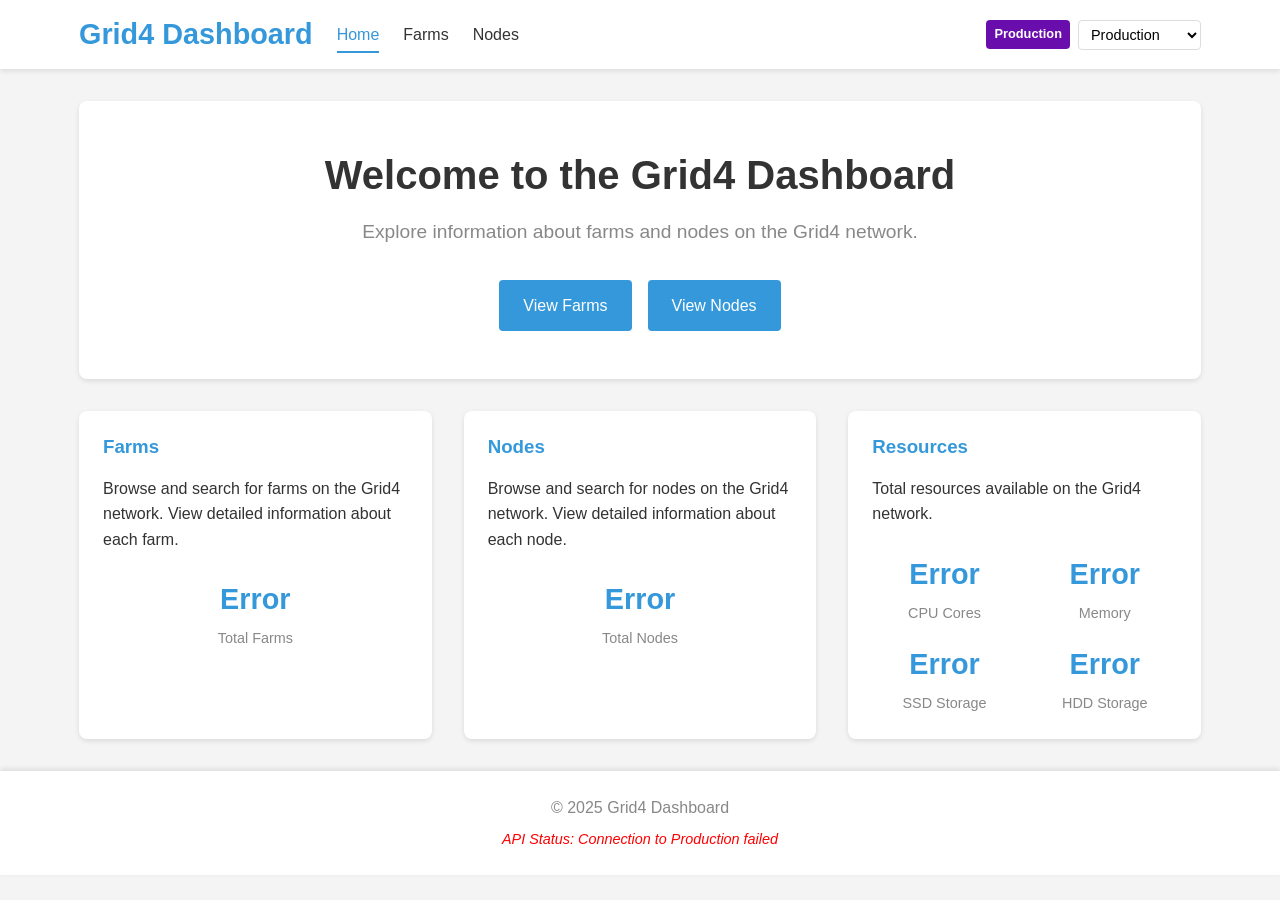
==== index.html @ 6df91328 "initial commit" ====
<!DOCTYPE html>
<html lang="en">
<head>
    <meta charset="UTF-8">
    <meta name="viewport" content="width=device-width, initial-scale=1.0">
    <title>Grid4 Dashboard</title>
    <link rel="stylesheet" href="css/styles.css">
</head>
<body>
    <header>
        <div class="container">
            <h1>Grid4 Dashboard</h1>
            <nav>
                <ul>
                    <li><a href="index.html" class="active">Home</a></li>
                    <li><a href="farms.html">Farms</a></li>
                    <li><a href="nodes.html">Nodes</a></li>
                </ul>
            </nav>
            <div class="env-selector-container">
                <span id="env-badge" class="env-badge">Development</span>
                <select id="env-selector" title="Select environment">
                    <option value="dev">Development</option>
                    <option value="qa">QA</option>
                    <option value="test">Test</option>
                    <option value="prod">Production</option>
                </select>
            </div>
        </div>
    </header>

    <main class="container">
        <section class="hero">
            <h2>Welcome to the Grid4 Dashboard</h2>
            <p>Explore information about farms and nodes on the Grid4 network.</p>
            <div class="cta-buttons">
                <a href="farms.html" class="btn">View Farms</a>
                <a href="nodes.html" class="btn">View Nodes</a>
            </div>
        </section>

        <section class="info-cards">
            <div class="card" id="farms-stats">
                <h3>Farms</h3>
                <p>Browse and search for farms on the Grid4 network. View detailed information about each farm.</p>
                <div class="stats-container">
                    <div class="stat-item">
                        <span class="stat-value" id="farms-count">-</span>
                        <span class="stat-label">Total Farms</span>
                    </div>
                </div>
            </div>
            <div class="card" id="nodes-stats">
                <h3>Nodes</h3>
                <p>Browse and search for nodes on the Grid4 network. View detailed information about each node.</p>
                <div class="stats-container">
                    <div class="stat-item">
                        <span class="stat-value" id="nodes-count">-</span>
                        <span class="stat-label">Total Nodes</span>
                    </div>
                </div>
            </div>
            <div class="card" id="resources-stats">
                <h3>Resources</h3>
                <p>Total resources available on the Grid4 network.</p>
                <div class="stats-container">
                    <div class="stat-item">
                        <span class="stat-value" id="total-cru">-</span>
                        <span class="stat-label">CPU Cores</span>
                    </div>
                    <div class="stat-item">
                        <span class="stat-value" id="total-mru">-</span>
                        <span class="stat-label">Memory</span>
                    </div>
                    <div class="stat-item">
                        <span class="stat-value" id="total-sru">-</span>
                        <span class="stat-label">SSD Storage</span>
                    </div>
                    <div class="stat-item">
                        <span class="stat-value" id="total-hru">-</span>
                        <span class="stat-label">HDD Storage</span>
                    </div>
                </div>
            </div>
        </section>
    </main>

    <footer>
        <div class="container">
            <p>&copy; 2025 Grid4 Dashboard</p>
            <p id="api-status">API Status: Checking...</p>
        </div>
    </footer>

    <script src="js/api.js"></script>
    <script src="js/main.js"></script>
</body>
</html>
---- css/styles.css ----
/* Base Styles */
:root {
    --primary-color: #3498db;
    --secondary-color: #2980b9;
    --accent-color: #e74c3c;
    --text-color: #333;
    --light-gray: #f4f4f4;
    --medium-gray: #ddd;
    --dark-gray: #888;
    --success-color: #27ae60;
    --warning-color: #f39c12;
    --danger-color: #e74c3c;
}

* {
    margin: 0;
    padding: 0;
    box-sizing: border-box;
}

body {
    font-family: 'Segoe UI', Tahoma, Geneva, Verdana, sans-serif;
    line-height: 1.6;
    color: var(--text-color);
    background-color: var(--light-gray);
}

.container {
    width: 90%;
    max-width: 1200px;
    margin: 0 auto;
    padding: 0 15px;
}

/* Typography */
h1, h2, h3, h4 {
    margin-bottom: 1rem;
    line-height: 1.3;
}

a {
    text-decoration: none;
    color: var(--primary-color);
}

a:hover {
    color: var(--secondary-color);
}

/* Header */
header {
    background-color: white;
    box-shadow: 0 2px 5px rgba(0, 0, 0, 0.1);
    padding: 1rem 0;
    margin-bottom: 2rem;
}

header .container {
    display: flex;
    justify-content: space-between;
    align-items: center;
}

header h1 {
    margin-bottom: 0;
    font-size: 1.8rem;
    color: var(--primary-color);
}

nav ul {
    display: flex;
    list-style: none;
}

nav ul li {
    margin-left: 1.5rem;
}

nav ul li a {
    color: var(--text-color);
    font-weight: 500;
    padding: 0.5rem 0;
    border-bottom: 2px solid transparent;
    transition: all 0.3s ease;
}

nav ul li a:hover,
nav ul li a.active {
    color: var(--primary-color);
    border-bottom: 2px solid var(--primary-color);
}

/* Buttons */
.btn, .btn-small {
    display: inline-block;
    background-color: var(--primary-color);
    color: white;
    border: none;
    border-radius: 4px;
    cursor: pointer;
    transition: background-color 0.3s ease;
}

.btn {
    padding: 0.8rem 1.5rem;
    font-size: 1rem;
}

.btn-small {
    padding: 0.5rem 1rem;
    font-size: 0.9rem;
}

.btn:hover, .btn-small:hover {
    background-color: var(--secondary-color);
    color: white;
}

button:disabled {
    background-color: var(--medium-gray);
    cursor: not-allowed;
}

/* Hero Section */
.hero {
    text-align: center;
    padding: 3rem 0;
    background-color: white;
    border-radius: 8px;
    box-shadow: 0 2px 5px rgba(0, 0, 0, 0.1);
    margin-bottom: 2rem;
}

.hero h2 {
    font-size: 2.5rem;
    margin-bottom: 1rem;
}

.hero p {
    font-size: 1.2rem;
    color: var(--dark-gray);
    margin-bottom: 2rem;
}

.cta-buttons {
    display: flex;
    justify-content: center;
    gap: 1rem;
}

/* Cards */
.info-cards {
    display: grid;
    grid-template-columns: repeat(auto-fit, minmax(300px, 1fr));
    gap: 2rem;
    margin-bottom: 2rem;
}

.card {
    background-color: white;
    border-radius: 8px;
    box-shadow: 0 2px 5px rgba(0, 0, 0, 0.1);
    padding: 1.5rem;
    transition: transform 0.3s ease;
}

.card:hover {
    transform: translateY(-5px);
}

.card h3 {
    color: var(--primary-color);
}

.card p {
    margin-bottom: 1.5rem;
}

/* Stats Container */
.stats-container {
    display: flex;
    flex-wrap: wrap;
    gap: 1rem;
    margin-top: 1rem;
}

.stat-item {
    display: flex;
    flex-direction: column;
    align-items: center;
    min-width: 100px;
    flex: 1;
}

.stat-value {
    font-size: 1.8rem;
    font-weight: bold;
    color: var(--primary-color);
    margin-bottom: 0.3rem;
}

.stat-label {
    font-size: 0.9rem;
    color: var(--dark-gray);
    text-align: center;
}

/* Page Header */
.page-header {
    display: flex;
    justify-content: space-between;
    align-items: center;
    margin-bottom: 2rem;
    flex-wrap: wrap;
}

.page-header h2 {
    margin-bottom: 0;
}

/* Search Container */
.search-container {
    display: flex;
    gap: 0.5rem;
    flex-wrap: wrap;
    margin: 1rem 0;
}

.search-container input,
.search-container select {
    padding: 0.5rem;
    border: 1px solid var(--medium-gray);
    border-radius: 4px;
    font-size: 0.9rem;
}

/* Data List */
.data-list {
    background-color: white;
    border-radius: 8px;
    box-shadow: 0 2px 5px rgba(0, 0, 0, 0.1);
    padding: 1.5rem;
    margin-bottom: 2rem;
}

.data-item {
    padding: 1rem;
    border-bottom: 1px solid var(--medium-gray);
    transition: background-color 0.3s ease;
}

.data-item:last-child {
    border-bottom: none;
}

.data-item:hover {
    background-color: var(--light-gray);
}

.data-item h3 {
    margin-bottom: 0.5rem;
}

.data-item p {
    color: var(--dark-gray);
    margin-bottom: 0.5rem;
}

/* Details Container */
.details-container {
    background-color: white;
    border-radius: 8px;
    box-shadow: 0 2px 5px rgba(0, 0, 0, 0.1);
    padding: 1.5rem;
    margin-bottom: 2rem;
}

.detail-row {
    display: flex;
    margin-bottom: 1rem;
    border-bottom: 1px solid var(--light-gray);
    padding-bottom: 1rem;
}

.detail-row:last-child {
    border-bottom: none;
    margin-bottom: 0;
    padding-bottom: 0;
}

.detail-label {
    font-weight: bold;
    width: 200px;
    color: var(--dark-gray);
}

.detail-value {
    flex: 1;
}

/* Resources Container */
.resources-container {
    background-color: white;
    border-radius: 8px;
    box-shadow: 0 2px 5px rgba(0, 0, 0, 0.1);
    padding: 1.5rem;
    margin-bottom: 2rem;
}

.resource-grid {
    display: grid;
    grid-template-columns: repeat(auto-fit, minmax(200px, 1fr));
    gap: 1rem;
}

.resource-item {
    padding: 1rem;
    border-radius: 4px;
    background-color: var(--light-gray);
    text-align: center;
}

.resource-value {
    font-size: 1.5rem;
    font-weight: bold;
    color: var(--primary-color);
}

.resource-label {
    color: var(--dark-gray);
    font-size: 0.9rem;
}

/* Interfaces Container */
.interfaces-container {
    background-color: white;
    border-radius: 8px;
    box-shadow: 0 2px 5px rgba(0, 0, 0, 0.1);
    padding: 1.5rem;
    margin-bottom: 2rem;
}

.interface-item {
    padding: 1rem;
    border-bottom: 1px solid var(--medium-gray);
}

.interface-item:last-child {
    border-bottom: none;
}

/* Pagination */
.pagination {
    display: flex;
    justify-content: center;
    align-items: center;
    gap: 1rem;
    margin-bottom: 2rem;
}

#page-info {
    font-weight: bold;
}

/* Loading */
.loading {
    text-align: center;
    padding: 2rem;
    color: var(--dark-gray);
}

/* Status Indicators */
.status {
    display: inline-block;
    padding: 0.25rem 0.5rem;
    border-radius: 4px;
    font-size: 0.8rem;
    font-weight: bold;
}

.status-up {
    background-color: var(--success-color);
    color: white;
}

.status-down {
    background-color: var(--danger-color);
    color: white;
}

/* Footer */
footer {
    background-color: white;
    box-shadow: 0 -2px 5px rgba(0, 0, 0, 0.1);
    padding: 1.5rem 0;
    text-align: center;
    margin-top: 2rem;
}

footer p {
    color: var(--dark-gray);
}

#api-status {
    font-size: 0.9rem;
    margin-top: 0.5rem;
    font-style: italic;
}

/* Environment Selector */
.env-selector-container {
    display: flex;
    align-items: center;
    margin-left: auto;
    gap: 0.5rem;
}

#env-selector {
    padding: 0.3rem 0.5rem;
    border: 1px solid var(--medium-gray);
    border-radius: 4px;
    background-color: white;
    font-size: 0.9rem;
}

.env-badge {
    display: inline-block;
    padding: 0.25rem 0.5rem;
    border-radius: 4px;
    font-size: 0.8rem;
    font-weight: bold;
    color: white;
}

.env-dev {
    background-color: var(--primary-color);
}

.env-qa {
    background-color: var(--warning-color);
}

.env-test {
    background-color: var(--success-color);
}

.env-prod {
    background-color: #6a0dad; /* Purple color for production */
}

/* Responsive */
@media (max-width: 768px) {
    header .container {
        flex-direction: column;
    }

    nav ul {
        margin-top: 1rem;
    }

    nav ul li {
        margin-left: 1rem;
        margin-right: 1rem;
    }

    .env-selector-container {
        margin: 1rem auto 0;
    }

    .page-header {
        flex-direction: column;
        align-items: flex-start;
    }

    .page-header .btn-small {
        margin-top: 1rem;
    }

    .detail-row {
        flex-direction: column;
    }

    .detail-label {
        width: 100%;
        margin-bottom: 0.5rem;
    }
}
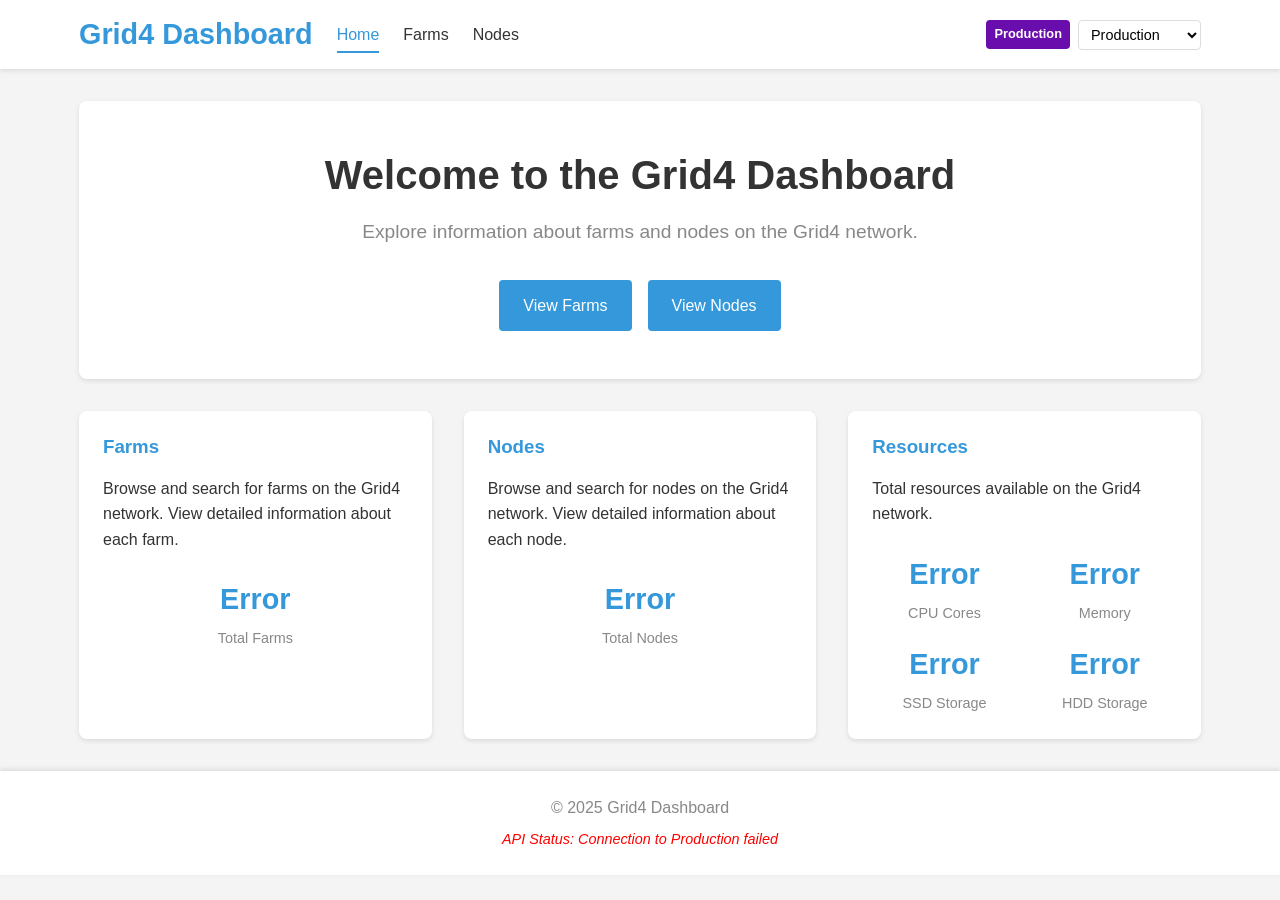
==== commit 977b5d02: "move to table listing instead of div listings" ====
--- a/index.html
+++ b/index.html
@@ -18,12 +18,12 @@
                 </ul>
             </nav>
             <div class="env-selector-container">
-                <span id="env-badge" class="env-badge">Development</span>
+                <span id="env-badge" class="env-badge">Production</span>
                 <select id="env-selector" title="Select environment">
                     <option value="dev">Development</option>
                     <option value="qa">QA</option>
                     <option value="test">Test</option>
-                    <option value="prod">Production</option>
+                    <option value="prod" selected>Production</option>
                 </select>
             </div>
         </div>
--- a/css/styles.css
+++ b/css/styles.css
@@ -176,6 +176,121 @@
     margin-bottom: 1.5rem;
 }
 
+/* Table Styles */
+.table-container {
+    background-color: white;
+    border-radius: 8px;
+    box-shadow: 0 2px 5px rgba(0, 0, 0, 0.1);
+    padding: 1.5rem;
+    margin-bottom: 2rem;
+    overflow: hidden;
+}
+
+.table-controls {
+    display: flex;
+    justify-content: space-between;
+    align-items: center;
+    margin-bottom: 1rem;
+    flex-wrap: wrap;
+    gap: 1rem;
+}
+
+.table-info {
+    font-weight: bold;
+}
+
+.table-page-size {
+    display: flex;
+    align-items: center;
+    gap: 0.5rem;
+}
+
+.table-page-size select {
+    padding: 0.3rem;
+    border: 1px solid var(--medium-gray);
+    border-radius: 4px;
+}
+
+.table-responsive {
+    overflow-x: auto;
+    width: 100%;
+}
+
+.data-table {
+    width: 100%;
+    border-collapse: collapse;
+    font-size: 0.95rem;
+}
+
+.data-table th,
+.data-table td {
+    padding: 0.75rem;
+    text-align: left;
+    border-bottom: 1px solid var(--medium-gray);
+}
+
+.data-table th {
+    background-color: var(--light-gray);
+    font-weight: bold;
+    position: sticky;
+    top: 0;
+}
+
+.data-table tbody tr:hover {
+    background-color: var(--light-gray);
+}
+
+.data-table .loading,
+.data-table .error,
+.data-table .no-results {
+    padding: 2rem;
+    text-align: center;
+    color: var(--dark-gray);
+}
+
+.sortable {
+    cursor: pointer;
+    position: relative;
+}
+
+.sortable:after {
+    content: '⇅';
+    position: absolute;
+    right: 8px;
+    color: var(--dark-gray);
+    font-size: 0.8rem;
+}
+
+.sortable.sort-asc:after {
+    content: '↑';
+    color: var(--primary-color);
+}
+
+.sortable.sort-desc:after {
+    content: '↓';
+    color: var(--primary-color);
+}
+
+.action-buttons {
+    display: flex;
+    gap: 0.5rem;
+}
+
+/* Resource Pills */
+.resource-pills {
+    display: flex;
+    flex-wrap: wrap;
+    gap: 0.3rem;
+}
+
+.resource-pill {
+    background-color: var(--light-gray);
+    padding: 0.2rem 0.5rem;
+    border-radius: 12px;
+    font-size: 0.8rem;
+    white-space: nowrap;
+}
+
 /* Stats Container */
 .stats-container {
     display: flex;
